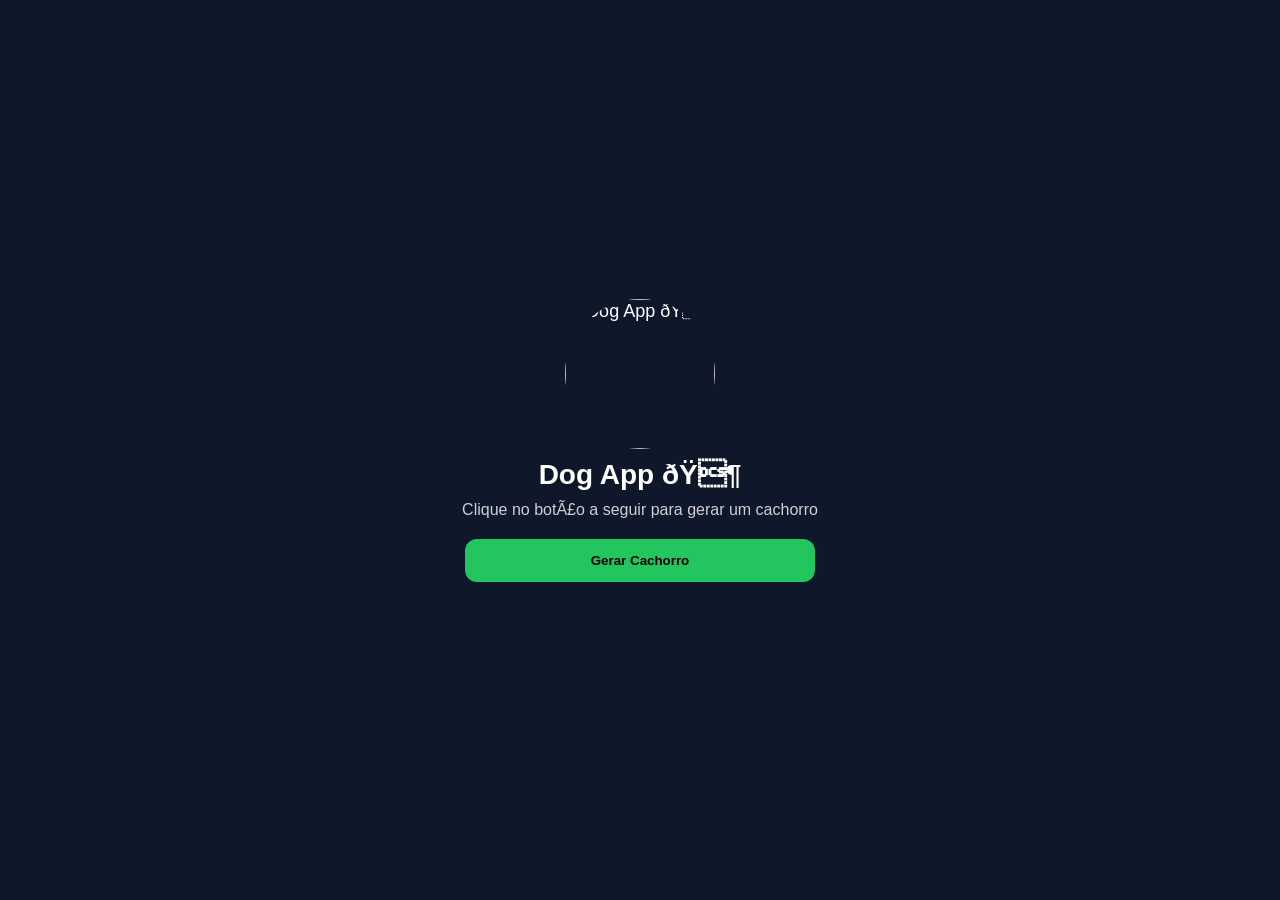
==== index.html @ 80561348 "Primeira versão do Dog App" ====
<html>
    <head>
        <meta charset="UFT-8">
        <meta name="viewport" content="width=device-width, initial-scale=1.0">
        <title>Dog App 🐶</title>
        <link rel="stylesheet" href="css/style.css">
    <head>
    <body>

        <img width="150px" alt="Dog App 🐶" src="https://static.vecteezy.com/ti/vetor-gratis/p1/20329361-cachorro-cabeca-animal-simbolo-jogos-cachorro-logotipo-elegante-elemento-para-marca-abstrato-icone-simbolos-vetor.jpg">
        <h2>Dog App 🐶</h2>
        <p>Clique no botão a seguir para gerar um cachorro</p>
        <button onclick="getCachorro()">Gerar Cachorro</button>
        <div id="cachorro"></div>
        <script src="js/script.js"></script>
        
     <body>
        
<html>
---- css/style.css ----
/* RESET BÁSICO → remove espaçamentos padrões do navegador */
* {
  margin: 0;
  padding: 0;
  box-sizing: border-box; /* facilita controle de tamanho */
  font-family: Arial, sans-serif;
}

/* MOBILE FIRST → tudo começa pensado pro celular */
body {
  background: #0f172a;
  color: white;

  display: flex;
  flex-direction: column; /* organiza em coluna */
  align-items: center; /* centraliza horizontal */
  justify-content: center; /* centraliza vertical */

  min-height: 100vh; /* ocupa tela inteira */
  padding: 20px;
  text-align: center;
}

/* LOGO */
img {
  border-radius: 50%; /* deixa redondo */
  margin-bottom: 10px;
}

/* TÍTULO */
h2 {
  margin-bottom: 10px;
}

/* TEXTO */
p {
  margin-bottom: 20px;
  font-size: 14px; /* menor no mobile */
  opacity: 0.8;
}

/* BOTÃO */
button {
  width: 100%; /* ocupa toda largura no mobile */
  max-width: 300px; /* limite pra não ficar gigante */

  padding: 12px;
  border: none;
  border-radius: 12px;

  background: #22c55e;
  color: black;
  font-weight: bold;

  cursor: pointer;
  margin-bottom: 20px;
  transition: 0.2s;
}

/* Efeito ao passar o mouse */
button:hover {
  transform: scale(1.05);
}

/* CONTAINER DA IMAGEM */
#cachorro {
  width: 100%;
  max-width: 320px; /* ideal pra celular */
}

/* IMAGEM DO DOG */
#cachorro img {
  width: 100%; /* responsiva */
  border-radius: 16px;
  margin-top: 10px;
  object-fit: cover; /* evita deformar */
}

/* ========================= */
/* 📱 TABLET (iPad) */
/* ========================= */
@media (min-width: 768px) {

  body {
    padding: 40px; /* mais espaço nas laterais */
  }

  h2 {
    font-size: 28px; /* título maior */
  }

  p {
    font-size: 16px; /* texto mais legível */
  }

  button {
    max-width: 350px; /* botão um pouco maior */
    padding: 14px;
  }

  #cachorro {
    max-width: 450px; /* imagem maior */
  }
}

/* ========================= */
/* 💻 DESKTOP (extra opcional) */
/* ========================= */
@media (min-width: 1024px) {

  body {
    font-size: 18px;
  }

  #cachorro {
    max-width: 500px; /* imagem ainda maior */
  }
}
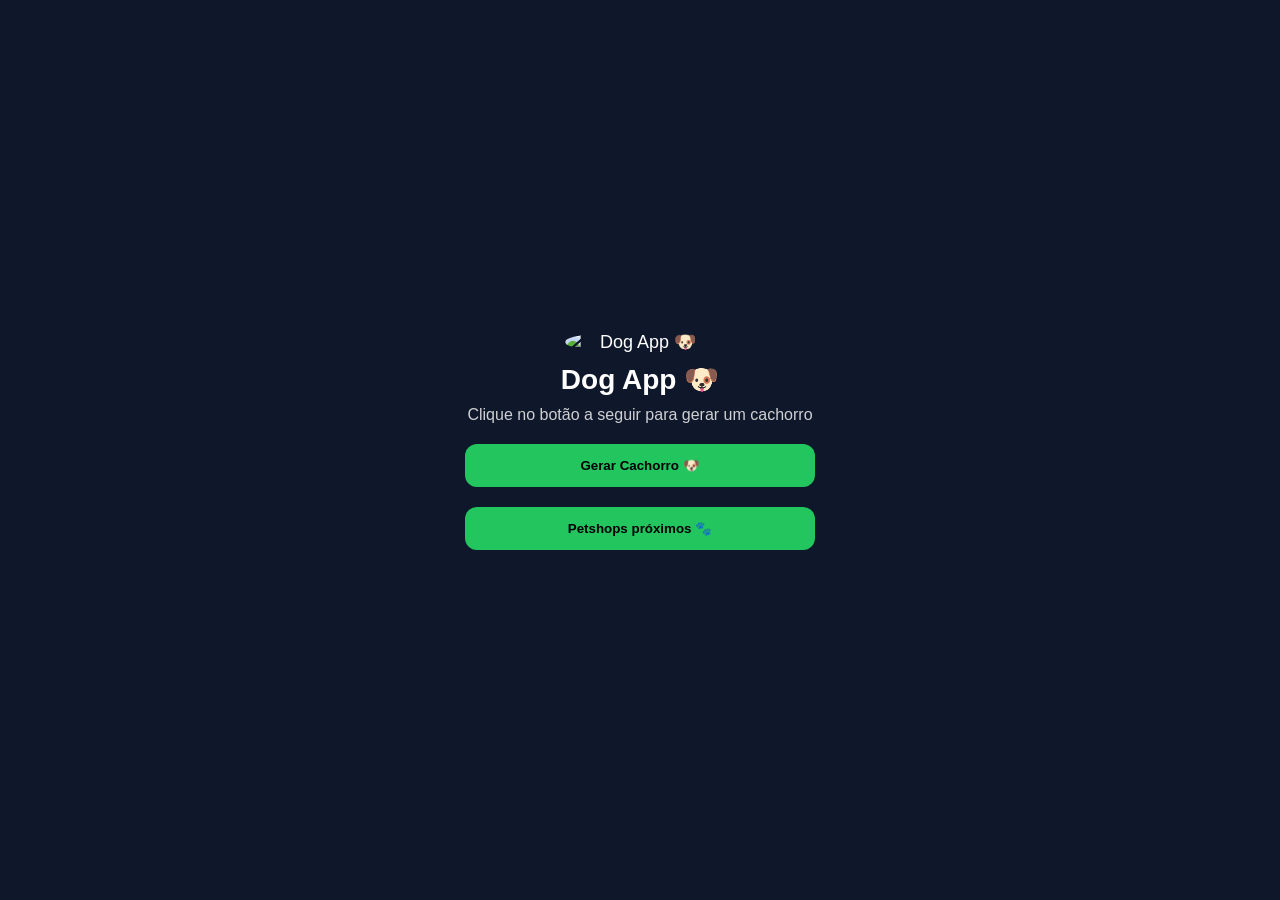
==== commit 48937780: "Arquivo movidos para a raiz" ====
--- a/index.html
+++ b/index.html
@@ -1,19 +1,40 @@
-<html>
-    <head>
-        <meta charset="UFT-8">
-        <meta name="viewport" content="width=device-width, initial-scale=1.0">
-        <title>Dog App 🐶</title>
-        <link rel="stylesheet" href="css/style.css">
-    <head>
-    <body>
+<!DOCTYPE html>
+<html lang="pt-BR">
+<head>
+    <meta charset="UTF-8">
+    <meta name="viewport" content="width=device-width, initial-scale=1.0">
+    <title>Dog App 🐶</title>
 
-        <img width="150px" alt="Dog App 🐶" src="https://static.vecteezy.com/ti/vetor-gratis/p1/20329361-cachorro-cabeca-animal-simbolo-jogos-cachorro-logotipo-elegante-elemento-para-marca-abstrato-icone-simbolos-vetor.jpg">
-        <h2>Dog App 🐶</h2>
-        <p>Clique no botão a seguir para gerar um cachorro</p>
-        <button onclick="getCachorro()">Gerar Cachorro</button>
-        <div id="cachorro"></div>
-        <script src="js/script.js"></script>
-        
-     <body>
-        
-<html>
+    <link rel="stylesheet" href="css/style.css">
+
+    <!-- MANIFEST -->
+    <link rel="manifest" href="manifest.json">
+
+    <!-- cor do tema -->
+    <meta name="theme-color" content="#000000">
+</head>
+
+<body>
+
+    <img width="150px" alt="Dog App 🐶" src="https://static.vecteezy.com/ti/vetor-gratis/p1/20329361-cachorro-cabeca-animal-simbolo-jogos-cachorro-logotipo-elegante-elemento-para-marca-abstrato-icone-simbolos-vetor.jpg">
+    
+    <h2>Dog App 🐶</h2>
+    <p>Clique no botão a seguir para gerar um cachorro</p>
+
+    <button onclick="getCachorro()">Gerar Cachorro 🐶</button>
+<button onclick="buscarPetshops()">Petshops próximos 🐾</button>
+    <div id="cachorro"></div>
+
+    <script src="js/script.js"></script>
+
+    <!--  REGISTRO DO SERVICE WORKER -->
+    <script>
+    if ('serviceWorker' in navigator) {
+        navigator.serviceWorker.register('/pwabuilder-sw.js')
+        .then(() => console.log("Service Worker registrado"))
+        .catch(err => console.log("Erro SW:", err))
+    }
+    </script>
+
+</body>
+</html>
--- a/css/style.css
+++ b/css/style.css
@@ -115,4 +115,13 @@
   #cachorro {
     max-width: 500px; /* imagem ainda maior */
   }
+
+  a {
+  display: block;
+  margin-top: 10px;
+  color: #22c55e;
+  font-weight: bold;
+  text-decoration: none;
+}
+
 }
